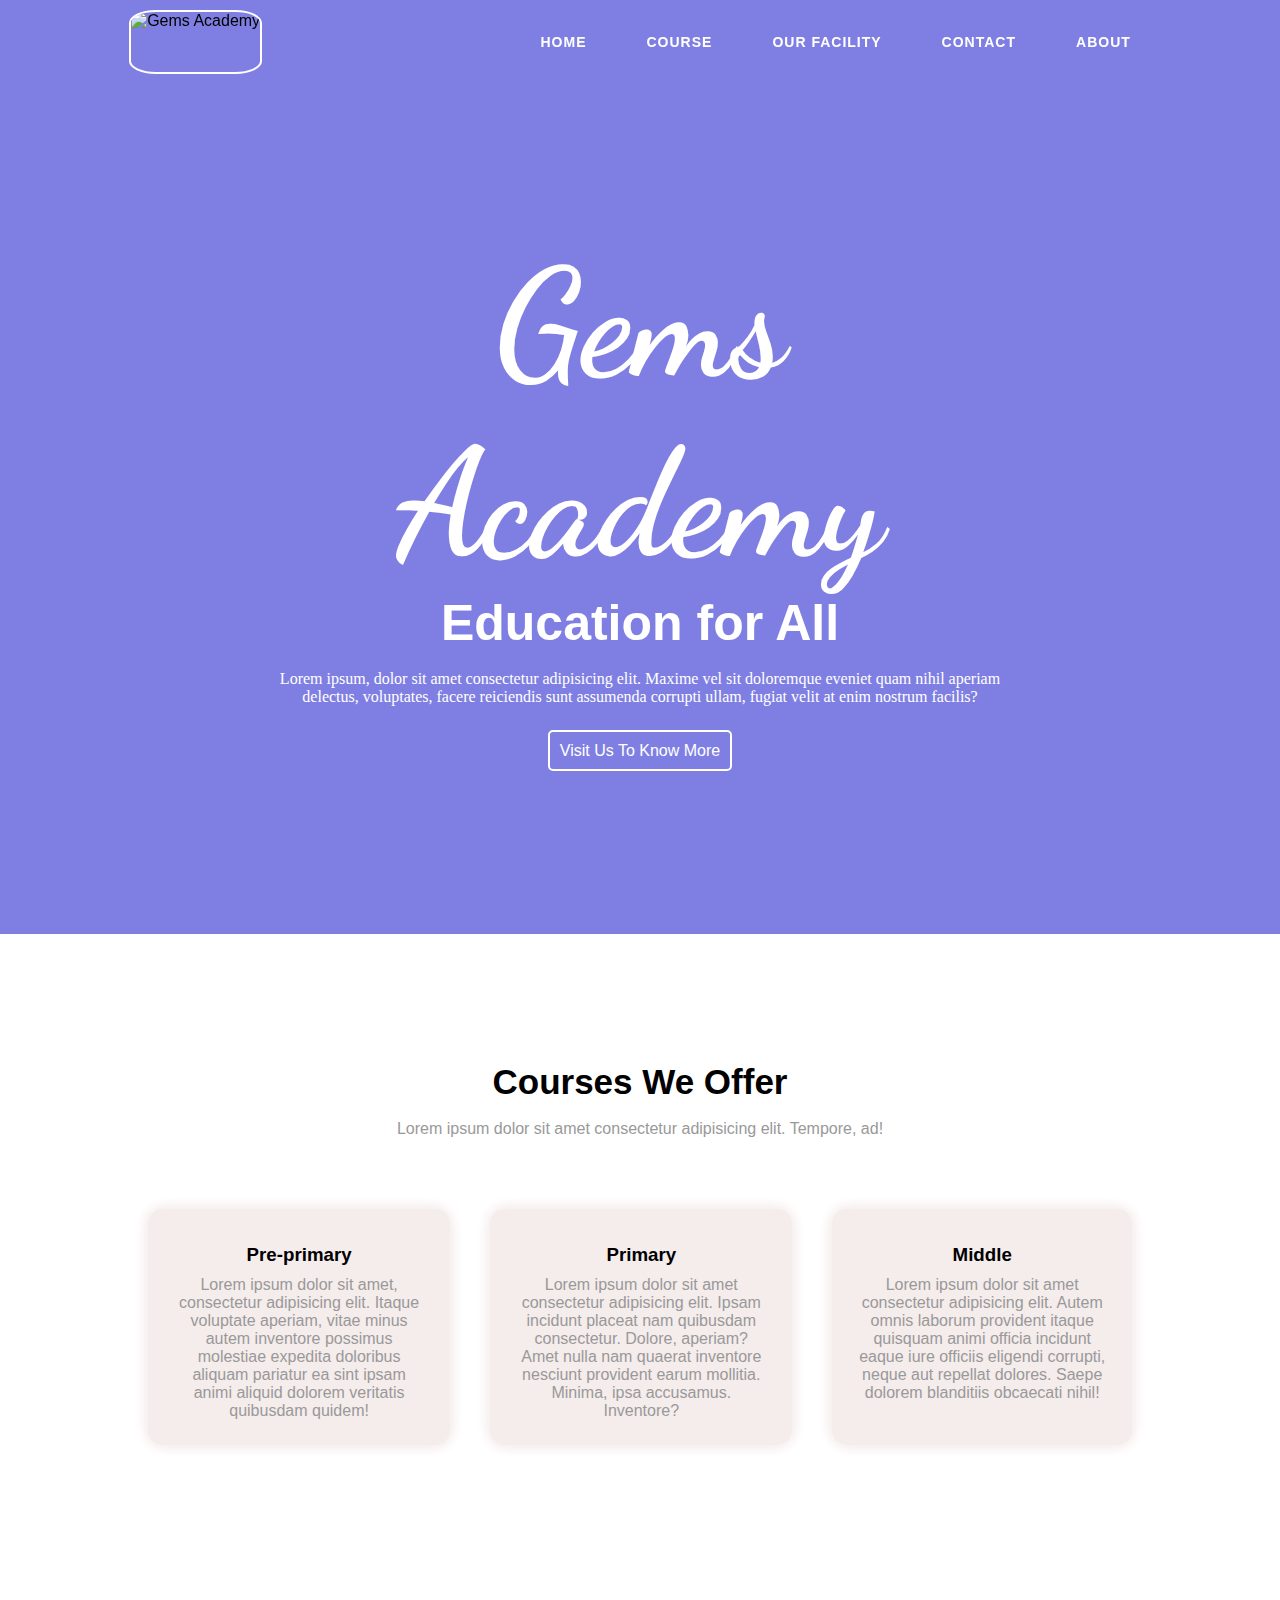
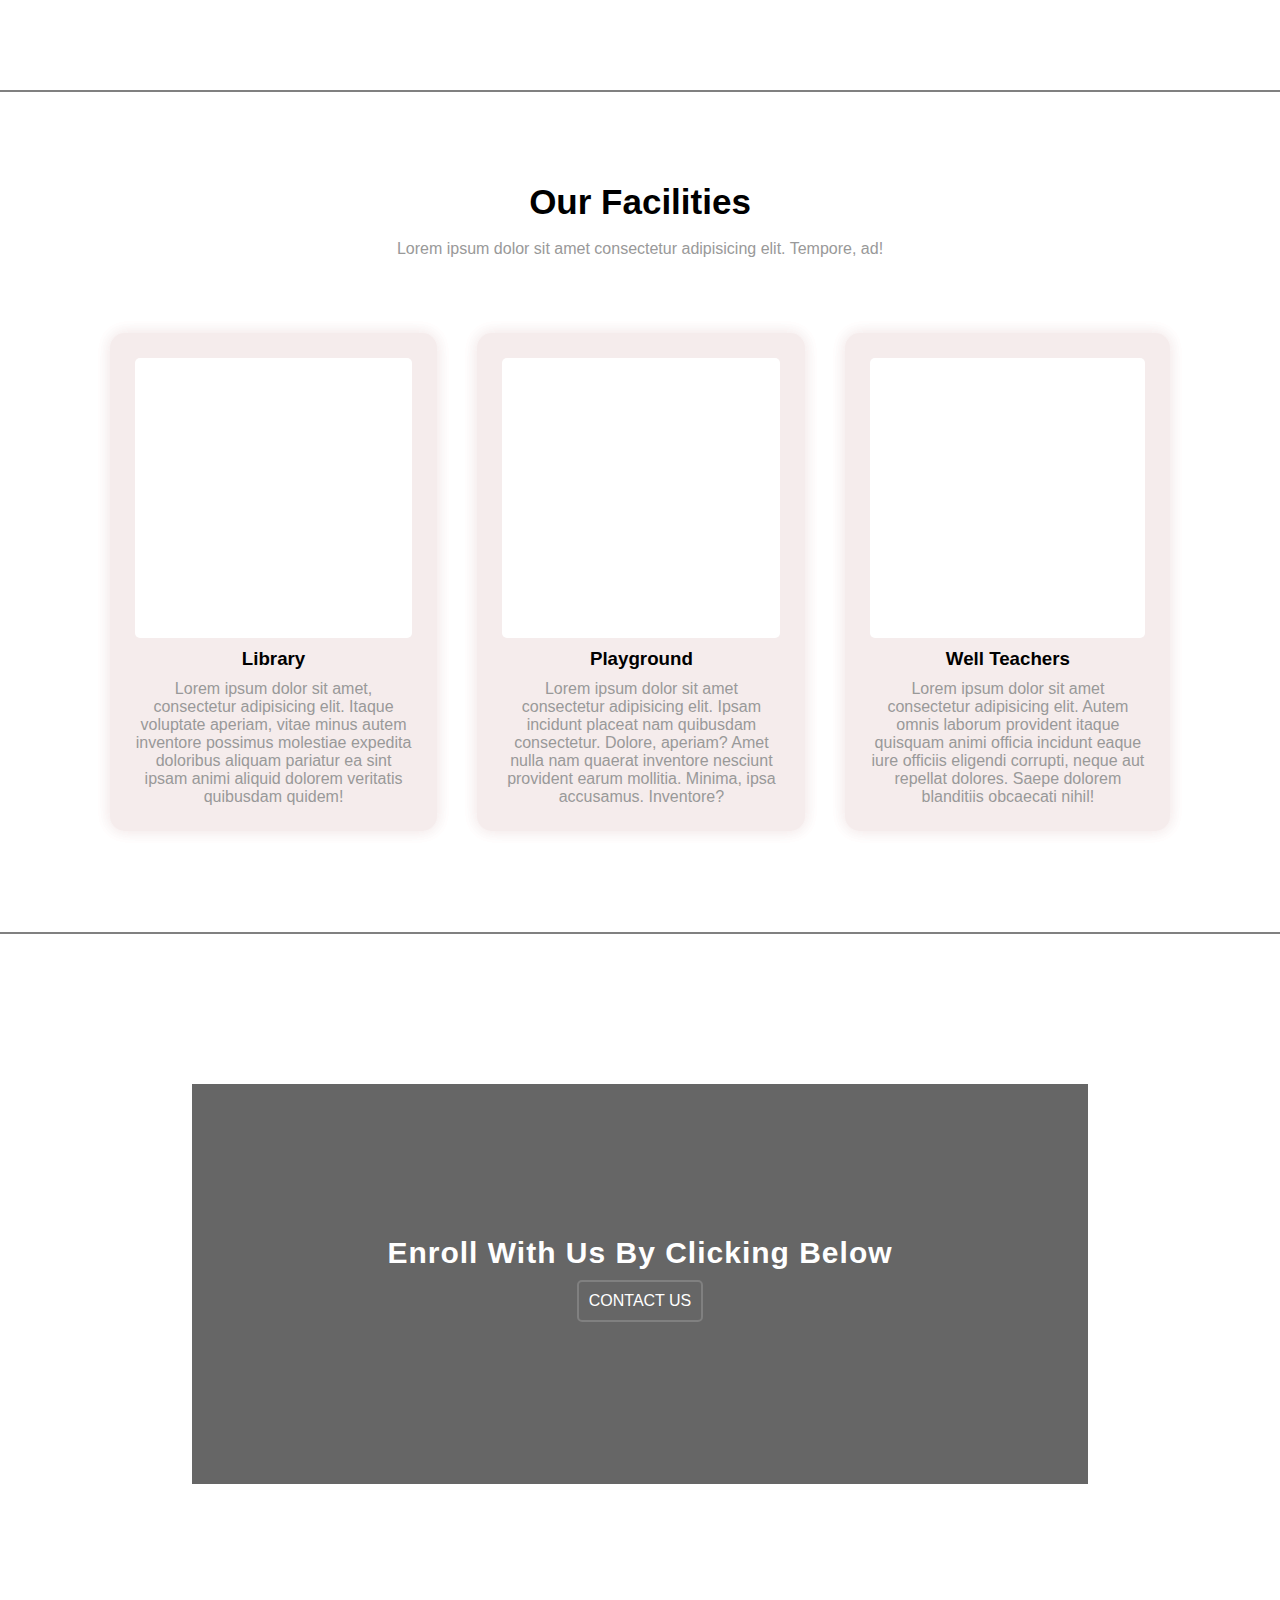
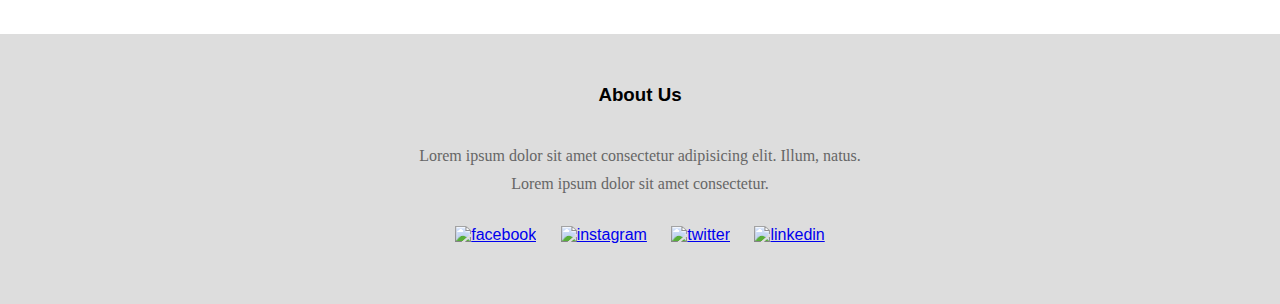
==== index.html @ 5688c8f7 "Add files via upload" ====
<!DOCTYPE html>
<html lang="en">

<head>
    <meta charset="UTF-8">
    <meta name="viewport" content="width=device-width, initial-scale=1.0">
    <title>Gems Academy</title>
    <link rel="stylesheet" href="style/style.css">
</head>

<body>
        <nav class="navbar background">
            <img src="image/logo.png" alt="Gems Academy">
            <ul>
                <li><a href="#home">HOME</a></li>
                <li><a href="#course">COURSE</a></li>
                <li><a href="#facility">OUR FACILITY</a></li>
                <li><a href="#contact">CONTACT</a></li>
                <li><a href="#about">ABOUT</a></li>
            </ul>

        </nav>
        <!-- Home page Starting -->
        <Section class="section-1 background" id="home">
            <h1>Gems Academy</h1>
            <h2>Education for All</h2>
            <br>
            <p>Lorem ipsum, dolor sit amet consectetur adipisicing elit. Maxime vel sit doloremque eveniet quam nihil
                aperiam delectus, voluptates, facere reiciendis sunt assumenda corrupti ullam, fugiat velit at enim
                nostrum facilis?</p><br><br>
            <a href="">Visit Us To Know More</a>
        </Section>

    <!-- Section 1 Ends -->

    <!-- Section 2 Starts -->

    <Section class="section-2" id="course">
        <h1>Courses We Offer</h1><br>
        <p>Lorem ipsum dolor sit amet consectetur adipisicing elit. Tempore, ad!</p>
        <div class="article">
            <article>
                <h3>Pre-primary</h3>
                <p>Lorem ipsum dolor sit amet, consectetur adipisicing elit. Itaque voluptate aperiam, vitae minus autem
                    inventore possimus molestiae expedita doloribus aliquam pariatur ea sint ipsam animi aliquid dolorem
                    veritatis quibusdam quidem!</p>
            </article>
            <article>
                <h3>Primary</h3>
                <p>Lorem ipsum dolor sit amet consectetur adipisicing elit. Ipsam incidunt placeat nam quibusdam
                    consectetur. Dolore, aperiam? Amet nulla nam quaerat inventore nesciunt provident earum mollitia.
                    Minima, ipsa accusamus. Inventore?</p>
            </article>
            <article>
                <h3>Middle</h3>
                <p>Lorem ipsum dolor sit amet consectetur adipisicing elit. Autem omnis laborum provident itaque
                    quisquam animi officia incidunt eaque iure officiis eligendi corrupti, neque aut repellat dolores.
                    Saepe dolorem blanditiis obcaecati nihil!</p>
            </article>
        </div>
    </Section>

    <!-- Section 2 Ends -->
<div class="br"></div>
    <!-- Section 3 Starts -->

    <Section class="section-3" id="facility">
        <h1>Our Facilities</h1><br>
        <p>Lorem ipsum dolor sit amet consectetur adipisicing elit. Tempore, ad!</p>
        <div class="article">
            <article>
                <div class="img"></div>
                <h3>Library</h3>
                <p>Lorem ipsum dolor sit amet, consectetur adipisicing elit. Itaque voluptate aperiam, vitae minus autem
                    inventore possimus molestiae expedita doloribus aliquam pariatur ea sint ipsam animi aliquid dolorem
                    veritatis quibusdam quidem!</p>
            </article>
            <article>
                <div class="img"></div>
                <h3>Playground</h3>
                <p>Lorem ipsum dolor sit amet consectetur adipisicing elit. Ipsam incidunt placeat nam quibusdam
                    consectetur. Dolore, aperiam? Amet nulla nam quaerat inventore nesciunt provident earum mollitia.
                    Minima, ipsa accusamus. Inventore?</p>
            </article>
            <article>
                <div class="img"></div>
                <h3>Well Teachers</h3>
                <p>Lorem ipsum dolor sit amet consectetur adipisicing elit. Autem omnis laborum provident itaque
                    quisquam animi officia incidunt eaque iure officiis eligendi corrupti, neque aut repellat dolores.
                    Saepe dolorem blanditiis obcaecati nihil!</p>
            </article>
        </div>
    </Section>

<!-- Section 3 Ends -->
<div class="br" id="contact"></div>
<!-- Section 4 Starts -->
<Section class="section-4 bg">
    <h1>Enroll With Us By Clicking Below</h1>
    <a href="contact/contact.html">CONTACT US</a>

</Section>

<!-- Section 4 Ends -->

<footer id="about">
    <h3>About Us</h3>
    <br><br>
<p>Lorem ipsum dolor sit amet consectetur adipisicing elit. Illum, natus.</p>
<p>Lorem ipsum dolor sit amet consectetur.</p>
<br>
<a href="https://www.facebook.com/MohshinMansuri123"><img src="icon/facebook-f.svg" alt="facebook"></a>
<a href="https://twitter.com/_Mohshin123"><img src="icon/instagram.svg" alt="instagram"></a>
<a href="https://twitter.com/_Mohshin123"><img src="icon/twitter.svg" alt="twitter"></a>
<a href="https://www.facebook.com/MohshinMansuri123"><img src="icon/linkedin-in.svg" alt="linkedin"></a>
</footer>


</body>
</html>
---- style/style.css ----
@import url('https://fonts.googleapis.com/css2?family=Dancing+Script&family=Great+Vibes&family=Roboto:wght@300&family=Ubuntu:ital,wght@1,300&display=swap');
* {
    margin: 0;
    padding: 0;
    font-family: sans-serif;
}
html{
    scroll-behavior: smooth;
}

/* Background CSS Starts */

.background {
    background: rgba(0, 0, 200, 0.5) url(../image/bg.webp);
    background-size: cover;
    background-blend-mode: darken;
}

/* Background CSS Ends */

/* Navbar CSS Starts */

.navbar {
    display: flex;
    justify-content: space-around;
    position: sticky;
    top: 0px;
}

.navbar img {
    height: 60px;
    border: 2px solid white;
    border-radius: 20%;
    cursor: pointer;
    margin: 10px;
    transition-duration: 0.25s;
}

.navbar img:hover {
    height: 75px;
}

.navbar ul {
    display: flex;
    align-items: center;
    list-style: none;
}

.navbar ul li {
    margin: 0px 30px;
}

.navbar ul li a {
    text-decoration: none;
    color: white;
    font-size: 14px;
    font-weight: 600;
    letter-spacing: 1px;
    transition-duration: 0.25s;
}

.navbar ul li a:hover {
    border-bottom: 3px solid rgb(255, 83, 83);
    padding: 5px;
}


/* Section 1 CSS Starts */

.section-1 {
    height: 700px;
    text-align: center;
    padding-left: 250px;
    padding-right: 250px;
    margin: auto;
    padding-top: 150px;
}

.section-1 h1 {
    color: white;
    font-size: 150px;
    font-family: 'Dancing Script', cursive;
}
.section-1 h2 {
    color: white;
    font-size: 50px;
}

.section-1 p {
    font-family: cursive;
    color: white;
}

.section-1 a {
    padding: 10px;
    text-decoration: none;
    color: white;
    border: 2px solid white;
    border-radius: 5px;
    transition-duration: 0.25s;
}

.section-1 a:hover {
    background: rgb(255, 57, 57);
}

/* Section 1 CSS Ends */

/* Section 2 CSS Starts */

.section-2 {
    height: 500px;
    text-align: center;
    padding: 10%;
}

.section-2 h1 {
    font-size: 35px;
}

.section-2 p {
    color: #999;
}

.section-2 .article {
    display: flex;
    padding-top: 5%;
}

.article article {
    background-color: rgb(245, 236, 236);
    padding: 25px;
    margin: 20px;
    border-radius: 15px;
    box-shadow: 0 0 15px rgb(245, 236, 236),
        0 0 15px rgb(245, 236, 236);
}

.article article h3 {
    margin: 10px;
}

/* Section 2 CSS Ends */

.br{
    height: 0px;
    width: 100%;
    border: 1px solid grey;
}

/* Section 3 CSS Starts */

.section-3 {
    height: 500px;
    text-align: center;
    padding: 7%;
    padding-bottom: 250px;
}

.section-3 h1 {
    font-size: 35px;
}

.section-3 p {
    color: #999;
}

.section-3 .article {
    display: flex;
    padding-top: 5%;
}

.section-3 .article article {
    background-color: rgb(245, 236, 236);
    padding: 25px;
    margin: 20px;
    border-radius: 15px;
    box-shadow: 0 0 15px rgb(245, 236, 236),
        0 0 15px rgb(245, 236, 236);
}

.section-3 .article article h3 {
    margin: 10px;
}

.section-3 article .img{
    height: 280px;
    background-color: #fff;
    border-radius: 5px;
}

/* Section 3 CSS Ends */

/* Section 4 CSS Starts */

.section-4{
    height: 400px;
    width: 70%;
    margin:150px  auto;
    display: flex;
    flex-direction: column;
    justify-content: center;
    align-items: center;
    text-align: center;
}
.bg{
    background: rgba(0, 0, 0, 0.6) url(../image/contact.avif);
    background-size: cover;
    background-blend-mode: darken;
}
.section-4 h1{
    color: white;
    font-size: 30px;
    letter-spacing: 1px;
}
.section-4 a{
    color: white;
    text-decoration: none;
    margin: 10px;
    padding: 10px;
    border: 2px solid grey;
    transition-duration: 0.25s;
    border-radius: 5px;
}
.section-4 a:hover{
    background-color: rgb(255, 57,57);
}

/* Section 4 CSS Ends */

footer{
    text-align: center;
    background-color:#ddd;
    padding: 50px;
}
footer p{
    color: #666;
    font-family: cursive;
    padding: 5px;
}
footer img{
    height: 30px;
    padding: 10px;
}
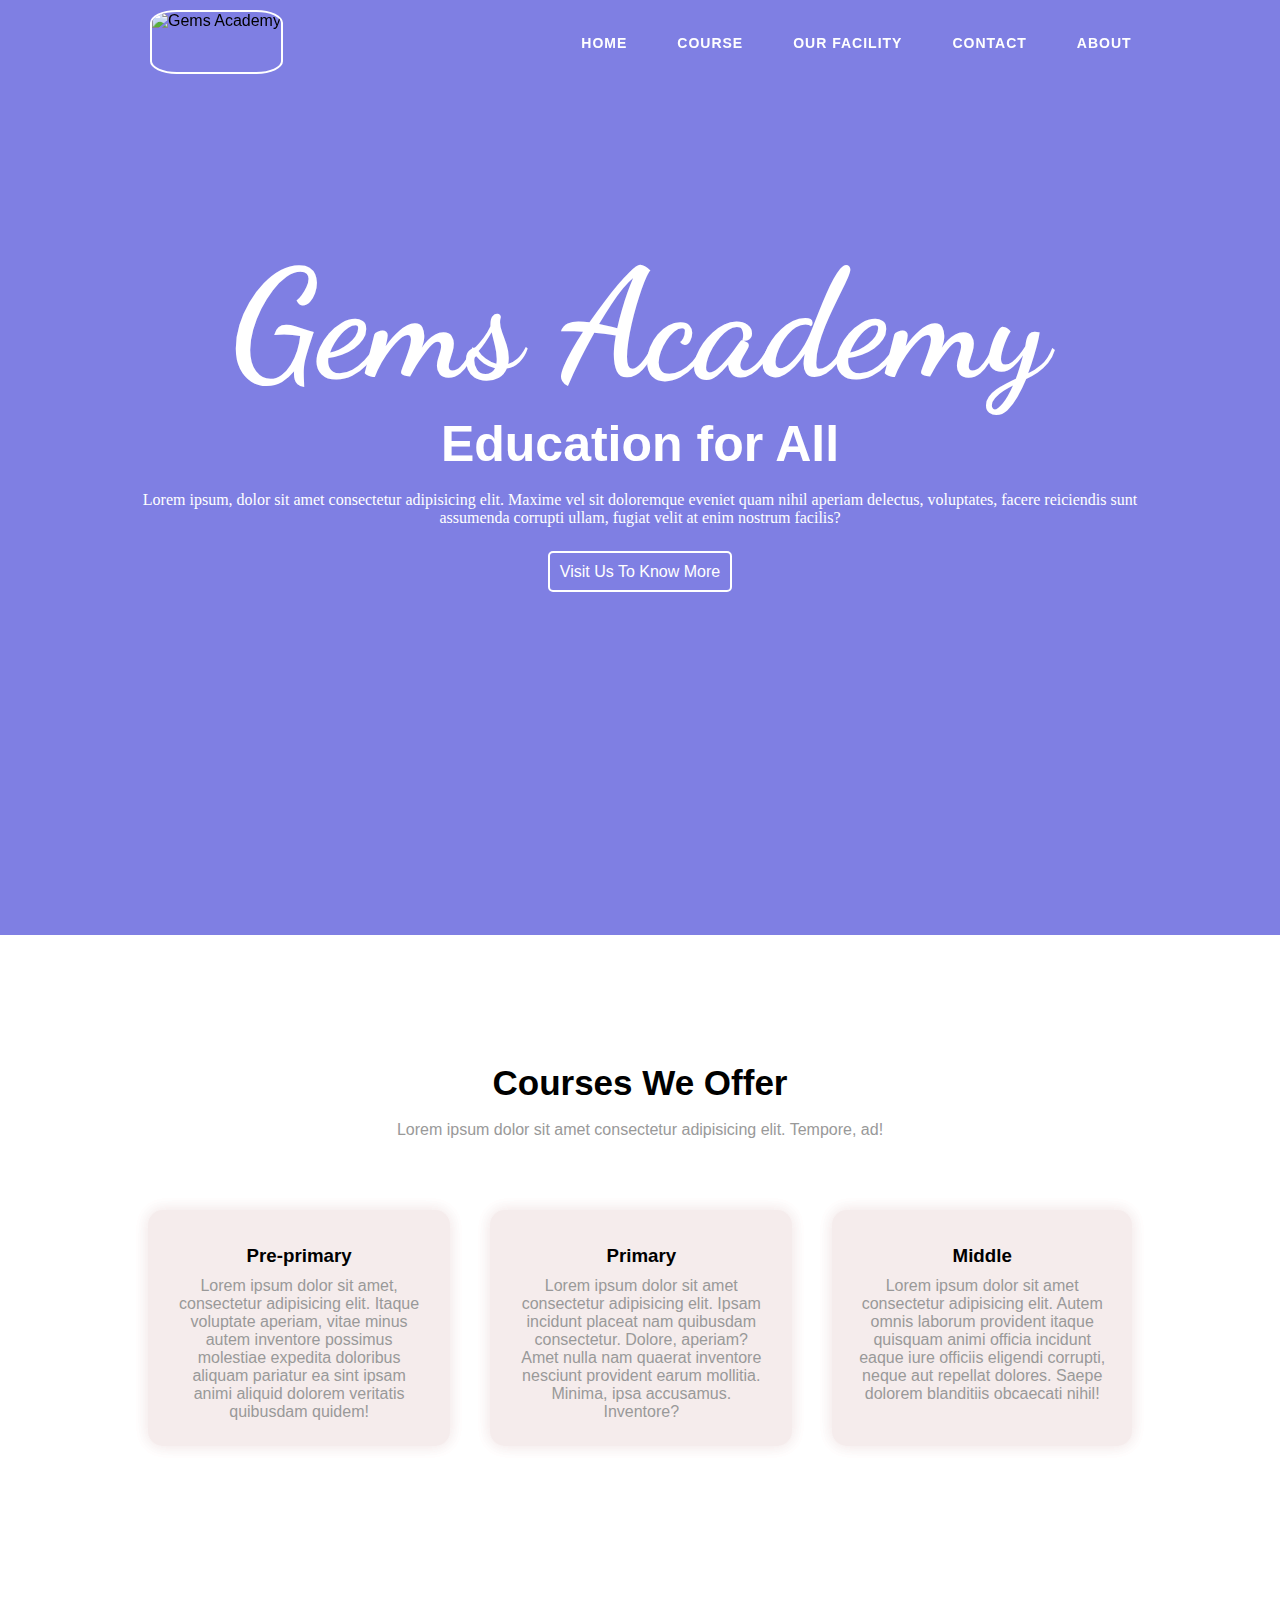
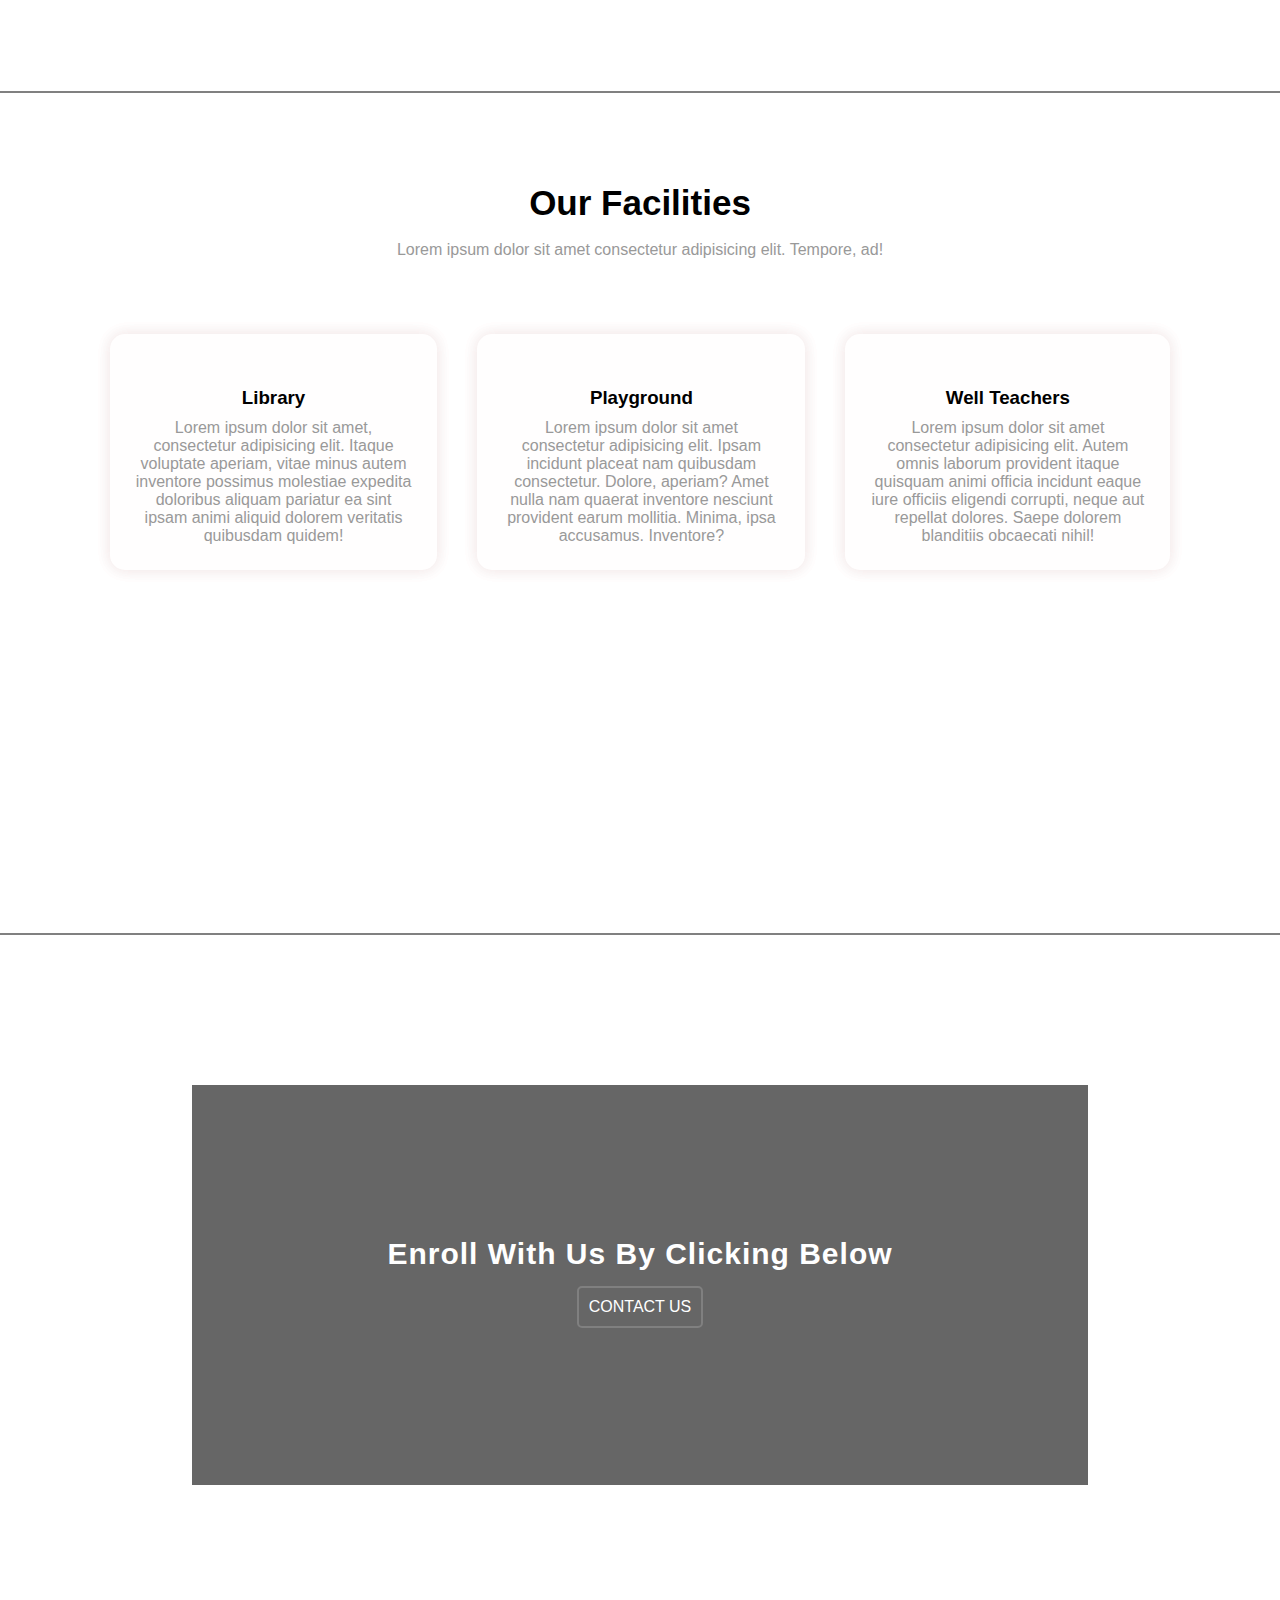
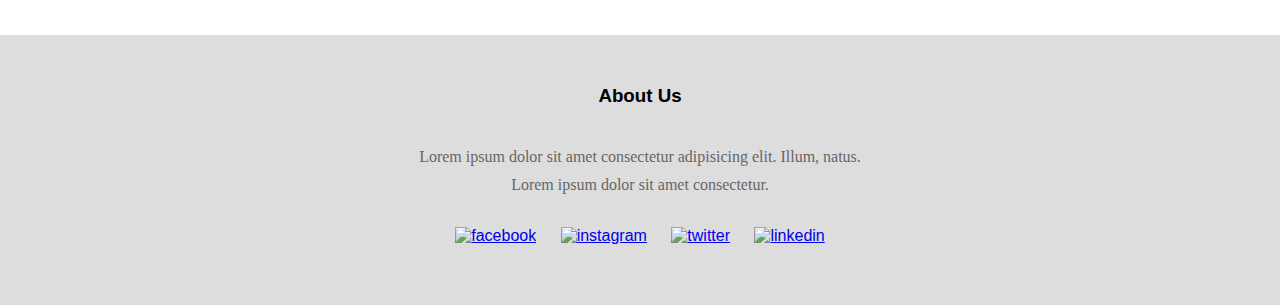
==== commit 8c00fd60: "Add files via upload" ====
--- a/index.html
+++ b/index.html
@@ -6,30 +6,35 @@
     <meta name="viewport" content="width=device-width, initial-scale=1.0">
     <title>Gems Academy</title>
     <link rel="stylesheet" href="style/style.css">
+    <link rel="stylesheet" href="style/responsive.css">
 </head>
 
 <body>
-        <nav class="navbar background">
-            <img src="image/logo.png" alt="Gems Academy">
-            <ul>
-                <li><a href="#home">HOME</a></li>
-                <li><a href="#course">COURSE</a></li>
-                <li><a href="#facility">OUR FACILITY</a></li>
-                <li><a href="#contact">CONTACT</a></li>
-                <li><a href="#about">ABOUT</a></li>
-            </ul>
-
-        </nav>
-        <!-- Home page Starting -->
-        <Section class="section-1 background" id="home">
-            <h1>Gems Academy</h1>
-            <h2>Education for All</h2>
-            <br>
-            <p>Lorem ipsum, dolor sit amet consectetur adipisicing elit. Maxime vel sit doloremque eveniet quam nihil
-                aperiam delectus, voluptates, facere reiciendis sunt assumenda corrupti ullam, fugiat velit at enim
-                nostrum facilis?</p><br><br>
-            <a href="">Visit Us To Know More</a>
-        </Section>
+    <nav class="navbar background h-nev">
+        <img src="image/logo.png" class="logo v-nev" alt="Gems Academy">
+        <ul class="v-nev">
+            <li><a href="#home">HOME</a></li>
+            <li><a href="#course">COURSE</a></li>
+            <li><a href="#facility">OUR FACILITY</a></li>
+            <li><a href="#contact">CONTACT</a></li>
+            <li><a href="#about">ABOUT</a></li>
+        </ul>
+        <div class="burger">
+            <div class="line"></div>
+            <div class="line"></div>
+            <div class="line"></div>
+        </div>
+    </nav>
+    <!-- Home page Starting -->
+    <Section class="section-1 background" id="home">
+        <h1>Gems Academy</h1>
+        <h2>Education for All</h2>
+        <br>
+        <p>Lorem ipsum, dolor sit amet consectetur adipisicing elit. Maxime vel sit doloremque eveniet quam nihil
+            aperiam delectus, voluptates, facere reiciendis sunt assumenda corrupti ullam, fugiat velit at enim
+            nostrum facilis?</p><br><br>
+        <a href="">Visit Us To Know More</a>
+    </Section>
 
     <!-- Section 1 Ends -->
 
@@ -61,7 +66,7 @@
     </Section>
 
     <!-- Section 2 Ends -->
-<div class="br"></div>
+    <div class="br"></div>
     <!-- Section 3 Starts -->
 
     <Section class="section-3" id="facility">
@@ -69,52 +74,63 @@
         <p>Lorem ipsum dolor sit amet consectetur adipisicing elit. Tempore, ad!</p>
         <div class="article">
             <article>
-                <div class="img"></div>
-                <h3>Library</h3>
-                <p>Lorem ipsum dolor sit amet, consectetur adipisicing elit. Itaque voluptate aperiam, vitae minus autem
-                    inventore possimus molestiae expedita doloribus aliquam pariatur ea sint ipsam animi aliquid dolorem
-                    veritatis quibusdam quidem!</p>
+                <div class="img"><img src="https://source.unsplash.com/900x900/? Library" alt=""></div>
+                    <div class="tx">
+                        <h3>Library</h3>
+                        <p>Lorem ipsum dolor sit amet, consectetur adipisicing elit. Itaque voluptate aperiam, vitae
+                            minus autem
+                            inventore possimus molestiae expedita doloribus aliquam pariatur ea sint ipsam animi aliquid
+                            dolorem
+                            veritatis quibusdam quidem!</p>
+                    </div>
+            </article>
+            <article class="img-r">
+                <div class="img"><img src="https://source.unsplash.com/900x900/? Playground" alt=""></div>
+                <div class="tx">
+                    <h3>Playground</h3>
+                    <p>Lorem ipsum dolor sit amet consectetur adipisicing elit. Ipsam incidunt placeat nam quibusdam
+                        consectetur. Dolore, aperiam? Amet nulla nam quaerat inventore nesciunt provident earum
+                        mollitia.
+                        Minima, ipsa accusamus. Inventore?</p>
+                </div>
             </article>
             <article>
-                <div class="img"></div>
-                <h3>Playground</h3>
-                <p>Lorem ipsum dolor sit amet consectetur adipisicing elit. Ipsam incidunt placeat nam quibusdam
-                    consectetur. Dolore, aperiam? Amet nulla nam quaerat inventore nesciunt provident earum mollitia.
-                    Minima, ipsa accusamus. Inventore?</p>
-            </article>
-            <article>
-                <div class="img"></div>
-                <h3>Well Teachers</h3>
-                <p>Lorem ipsum dolor sit amet consectetur adipisicing elit. Autem omnis laborum provident itaque
-                    quisquam animi officia incidunt eaque iure officiis eligendi corrupti, neque aut repellat dolores.
-                    Saepe dolorem blanditiis obcaecati nihil!</p>
+                <div class="img"><img src="https://source.unsplash.com/900x900/? Teachers" alt=""></div>
+                <div class="tx">
+                    <h3>Well Teachers</h3>
+                    <p>Lorem ipsum dolor sit amet consectetur adipisicing elit. Autem omnis laborum provident itaque
+                        quisquam animi officia incidunt eaque iure officiis eligendi corrupti, neque aut repellat
+                        dolores.
+                        Saepe dolorem blanditiis obcaecati nihil!</p>
+                    </div>
             </article>
         </div>
     </Section>
 
-<!-- Section 3 Ends -->
-<div class="br" id="contact"></div>
-<!-- Section 4 Starts -->
-<Section class="section-4 bg">
-    <h1>Enroll With Us By Clicking Below</h1>
-    <a href="contact/contact.html">CONTACT US</a>
+    <!-- Section 3 Ends -->
+    <div class="br" id="contact"></div>
+    <!-- Section 4 Starts -->
+    <Section class="section-4 bg">
+        <h1>Enroll With Us By Clicking Below</h1>
+        <a href="contact/contact.html">CONTACT US</a>
 
-</Section>
+    </Section>
 
-<!-- Section 4 Ends -->
+    <!-- Section 4 Ends -->
 
-<footer id="about">
-    <h3>About Us</h3>
-    <br><br>
-<p>Lorem ipsum dolor sit amet consectetur adipisicing elit. Illum, natus.</p>
-<p>Lorem ipsum dolor sit amet consectetur.</p>
-<br>
-<a href="https://www.facebook.com/MohshinMansuri123"><img src="icon/facebook-f.svg" alt="facebook"></a>
-<a href="https://twitter.com/_Mohshin123"><img src="icon/instagram.svg" alt="instagram"></a>
-<a href="https://twitter.com/_Mohshin123"><img src="icon/twitter.svg" alt="twitter"></a>
-<a href="https://www.facebook.com/MohshinMansuri123"><img src="icon/linkedin-in.svg" alt="linkedin"></a>
-</footer>
+    <footer id="about">
+        <h3>About Us</h3>
+        <br><br>
+        <p>Lorem ipsum dolor sit amet consectetur adipisicing elit. Illum, natus.</p>
+        <p>Lorem ipsum dolor sit amet consectetur.</p>
+        <br>
+        <a href="https://www.facebook.com/MohshinMansuri123"><img src="icon/facebook-f.svg" alt="facebook" class="icon"></a>
+        <a href="https://twitter.com/_Mohshin123"><img src="icon/instagram.svg" alt="instagram" class="icon"></a>
+        <a href="https://twitter.com/_Mohshin123"><img src="icon/twitter.svg" alt="twitter" class="icon"></a>
+        <a href="https://www.facebook.com/MohshinMansuri123"><img src="icon/linkedin-in.svg" alt="linkedin" class="icon"></a>
+    </footer>
 
+    <script src="style/script.js"></script>
+</body>
 
-</body>
 </html>--- a/style/style.css
+++ b/style/style.css
@@ -22,9 +22,11 @@
 
 .navbar {
     display: flex;
-    justify-content: space-around;
+    justify-content: space-between;
     position: sticky;
     top: 0px;
+    height: 85px;
+    transition-duration: 0.25s;
 }
 
 .navbar img {
@@ -32,7 +34,7 @@
     border: 2px solid white;
     border-radius: 20%;
     cursor: pointer;
-    margin: 10px;
+    margin: 10px 150px;
     transition-duration: 0.25s;
 }
 
@@ -43,11 +45,12 @@
 .navbar ul {
     display: flex;
     align-items: center;
+    justify-content: right;
     list-style: none;
 }
 
 .navbar ul li {
-    margin: 0px 30px;
+    margin: 0px 25px;
 }
 
 .navbar ul li a {
@@ -70,8 +73,8 @@
 .section-1 {
     height: 700px;
     text-align: center;
-    padding-left: 250px;
-    padding-right: 250px;
+    padding-left: 10%;
+    padding-right: 10%;
     margin: auto;
     padding-top: 150px;
 }
@@ -171,22 +174,23 @@
 }
 
 .section-3 .article article {
-    background-color: rgb(245, 236, 236);
+    background-color: rgb(255, 254, 254);
     padding: 25px;
     margin: 20px;
     border-radius: 15px;
     box-shadow: 0 0 15px rgb(245, 236, 236),
         0 0 15px rgb(245, 236, 236);
-}
+    }
 
 .section-3 .article article h3 {
     margin: 10px;
 }
 
-.section-3 article .img{
-    height: 280px;
-    background-color: #fff;
-    border-radius: 5px;
+.section-3 article img{
+    height: 200px;
+    margin-top: 25px;
+    border-radius: 50%;
+    margin: auto;
 }
 
 /* Section 3 CSS Ends */
@@ -212,6 +216,7 @@
     color: white;
     font-size: 30px;
     letter-spacing: 1px;
+    padding: 5px;
 }
 .section-4 a{
     color: white;
--- a/style/responsive.css
+++ b/style/responsive.css
@@ -0,0 +1,234 @@
+@media (max-width:1100px){
+    .navbar{
+        flex-direction: column;
+        height: 200px;
+    }
+    .navbar img{
+        width: 75px;
+        margin: 10px auto;
+
+    }
+    .navbar ul{
+        flex-direction: column;
+        margin: 0px;
+        text-align: center;
+        margin-bottom: 5px;
+    }
+    .navbar ul li {
+        margin: 2px;
+        font-size: 12px;
+    }
+    .v-nev{
+        visibility: hidden;
+    }
+    .h-nev{
+        height: 50px;
+        transition-duration: 1s;
+        
+    }
+    .section-1 h1{
+        font-size: 120px;
+    }
+    .burger{
+        position: absolute;
+        top: 10px;
+        cursor: pointer;
+        display: block;
+        right: 20px;
+    }
+    .burger .line{
+        width: 33px;
+        background-color: white;
+        height: 4px;
+        margin: 5px;
+    }
+    .section-4{
+        height: 300px;
+    }
+}
+
+@media (max-width:1000px){
+    .section-2{
+        height: 400px;
+    }
+    .section-2 h1{
+        font-size: 20px;
+    }
+    .section-2 h3{
+        font-size: 16px;
+    }
+    .section-2 p{
+        font-size: 12px;
+    }
+    .section-3{
+        height: 300px;
+    }
+    .section-3 h1{
+        font-size: 20px;
+    }
+    .section-3 article img{
+        height: 120px;
+        margin: 15px;
+    }
+    .section-3 h3{
+        font-size: 16px;
+    }
+    .section-3 p{
+        font-size: 12px;
+    }
+    .section-4{
+        height: 200px;
+    }
+    .section-4 h1{
+        font-size: 20px;
+    }
+    .section-4 a{
+        font-size: 12px;
+    }
+}
+@media (max-width: 800px) {
+    .section-1 h1{
+        font-size: 80px;
+    }
+    .section-1 h2{
+        font-size: 35px;
+    }
+    .section-1 p{
+        font-size: 16px;
+    }
+    .section-1 a{
+        font-size: 14px;
+    }
+    .section-2{
+        height: 620px;
+    }
+    .section-2 .article article{
+        display: flex;
+        flex-direction: column;
+    }
+    .section-2 .article{
+        display: flex;
+        flex-direction: column;
+    }
+    .section-3{
+        padding: 50px;
+    }
+    .section-3 h1{
+        font-size: 18px;
+    }
+    .section-3 h3{
+        font-size: 14px;
+    }
+    .section-3{
+        height: 800px;
+    }
+    .section-3 .img-r{
+        flex-direction: row-reverse;
+    }
+    .section-3 .img-r h3{
+        text-align: right;
+    }
+    .section-3 .img-r p{
+        text-align: right;
+    }
+    .section-3 p{
+        font-size: 11px;
+    }
+    .section-3{
+        padding: 50px;
+    }
+    .section-3 h1{
+        font-size: 18px;
+    }
+    .section-3 h3{
+        font-size: 14px;
+    }
+    .section-3 p{
+        font-size: 11px;
+    }
+    .section-3 .article{
+        display: flex;
+        flex-direction: column;
+    }
+    .section-3 .article article{
+        display: flex;
+        text-align: start;
+    }
+    footer{
+        font-size: small;
+    }
+}
+@media (max-width:500px) {
+    .section-1 h1{
+        font-size: 50px;
+    }
+    .section-1 h2{
+        font-size: 30px;
+    }
+    .section-1 p{
+        font-size: 14px;
+    }
+    .section-1 a{
+        padding: 5px;
+        font-size: small;
+    }
+    .section-2{
+        height: 700px;
+        font-size: smaller;
+    }
+    .section-3{
+        height: 1350px;
+    }
+    .section-3 .article article{
+        flex-direction: column;
+        text-align: center;
+    }
+    .section-3 .img-r h3{
+        text-align: center;
+    }
+    .section-3 .img-r p{
+        text-align: center;
+    }
+    .section-3 article img{
+        height: 200px;
+    }
+    .section-4 h1{
+        font-size: small;
+    }
+    .section-4 a{
+        padding: 5px;
+        font-size: xx-small;
+    }
+    .icon{
+        height: 20px;
+    }
+}
+@media (max-width:450px){
+
+    .section-2{
+        height: 750px;
+    }
+    .section-3 article{
+        padding: 5px;
+    }
+    .section-3{
+        height: 1150px;
+    }
+    .section-3 article img{
+        padding: 5px;
+        height: 100px;
+    }
+}
+@media (max-width:350px){
+    .section-2{
+        height: 900px;
+    }
+    .section-3{
+        height: 1300px;
+    }
+}
+@media (max-width:300px){
+    .section-3{
+        height: 1500px;
+    }
+}